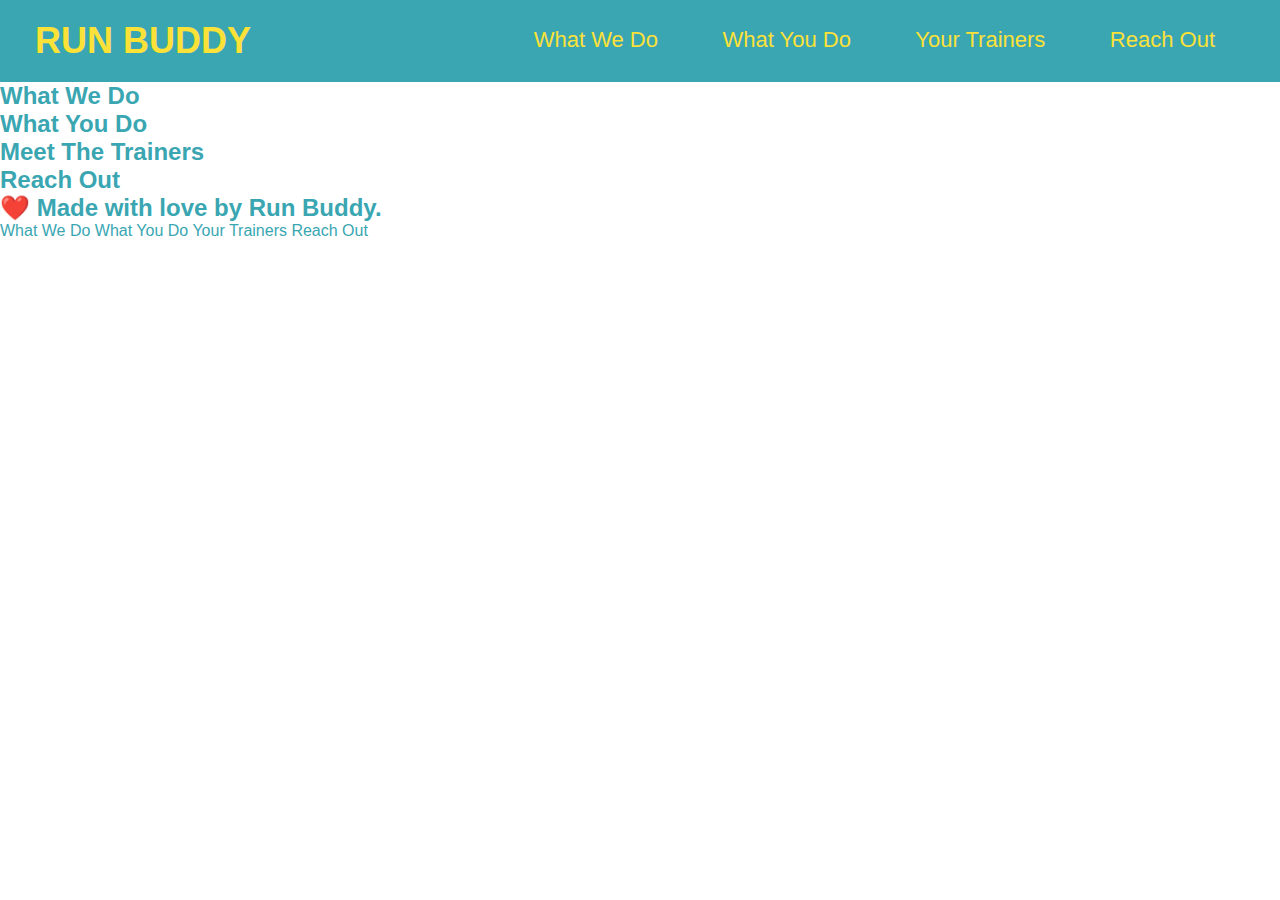
==== index.html @ e6f94eba "navigation-bar-styling" ====
<!DOCTYPE html>
<html lang="en">
    <head>
        <link rel="stylesheet" href="./assets/css/style.css" />
        <meta charset="UTF-8" />
        <title>Run Buddy</title>
    </head>
    <body>
        <!--navigation-->
        <header>
            <h1>
                <a href="/">RUN BUDDY<a/>
            </h1>
            <nav> 
                <!--Unordered list element-->
                <ul>
                    <!--List item element-->
                    <li>
                        <!--Anchor element-->
                        <a href="#what-we-do">What We Do</a>  
                    </li>
                    <li>
                        <a href="#what-you-do">What You Do</a>
                    </li>
                    <li>
                        <a href="#your-trainers">Your Trainers</a>
                    </li>
                    <li>
                        <a href="#reach-out">Reach Out</a>
                    </li>
                </ul>
             </nav>
        </header>

         <!--hero/jumbotron-->
         <section>
         </section>

         <!--"what we do" section-->
         <section>
            <h2>What We Do</h2>
         </section>

         <!--"what you do"-->
         <section>
             <h2>What You Do</h2>
         </section>

         <!--"meet the trainers"-->
         <section>
             <h2>Meet The Trainers</h2>
         </section>

         <!--"reach out" section-->
         <section>
             <h2>Reach Out</h2>
         </section>

         <!--footer-->
         <footer>
             <h2>❤️ Made with love by Run Buddy.</h2>
         </footer>
        What We Do What You Do Your Trainers Reach Out
    </body>
</html>
---- assets/css/style.css ----
* {
    margin: 0;
    padding: 0;
}
header {
    padding: 20px 35px;
    background-color: #39a6b2;
}
body {
    /* I'm a CSS comment */
    color: #39a6b2;
    font-family: "Helvetica", Arial, sans-serif;
  }
header h1 {
    font-weight: bold;
    font-size: 36px;
    color: #fce138;
    margin: 0;
    display: inline;
}
header a {
    text-decoration: none;
    color: #fce138;
}
header nav {
    float: right;
    margin: 7px 0;
}
header nav ul li{
    display: inline;
}
header nav ul li a{
    margin: 0 30px;
    font-weight: lighter;
    font-size: 22px;
}
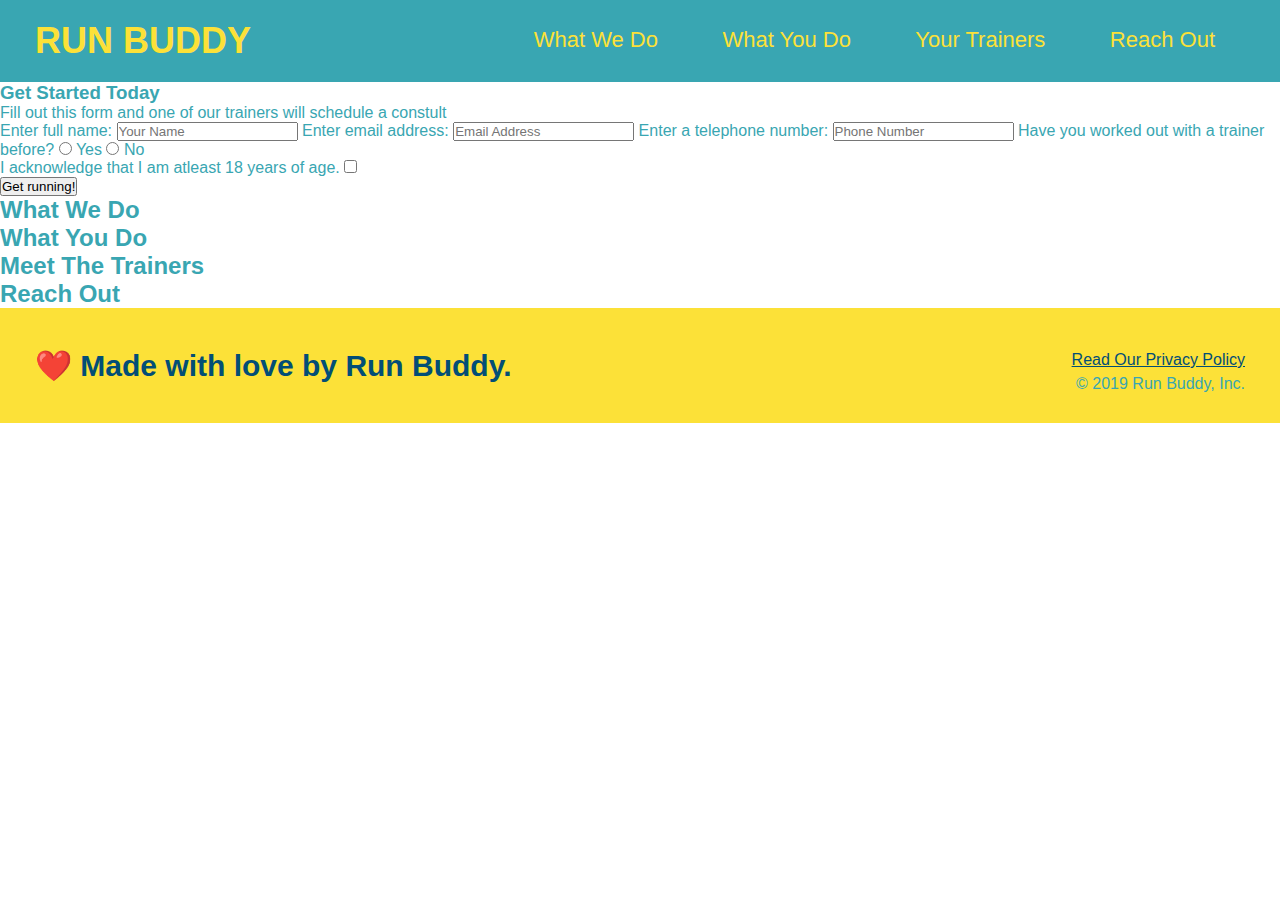
==== commit a690735d: "hero-form" ====
--- a/index.html
+++ b/index.html
@@ -34,7 +34,37 @@
 
          <!--hero/jumbotron-->
          <section>
+             <div> 
+                 <h3>Get Started Today</h3>
+                 <p>Fill out this form and one of our trainers will schedule a constult</p>
+            <!--Add form element-->
+            <form>
+                <label for="name">Enter full name:</label>
+                <input type="text" placeholder="Your Name" name="name" id="name" />
+                <label for="email">Enter email address:</label>
+                <input type="email" placeholder="Email Address" name="email" id="email" />
+                <label for="phone">Enter a telephone number:</label>
+                <Input type="tel" placeholder="Phone Number" name="phone" id="phone"
+                <p>
+                    Have you worked out with a trainer before?
+                    <input type="radio" name="trainer-confirm" id="trainer-yes" />
+                    <label for="trainer-yes">Yes</label>
+                    <input type="radio" name="trainer-confirm" id="trainer-no" />
+                    <label for="trainer-no">No</label>
+                </p>
+                <p>
+                    <label for="checkbox">
+                        I acknowledge that I am atleast 18 years of age.
+                    </label>
+                    <input type="checkbox" name="age-confirm" id="checkbox" />
+                </p>
+                <button type="submit">
+                    Get running!
+                </button>
+            </form>
+             </div>
          </section>
+         <!--end hero-->
 
          <!--"what we do" section-->
          <section>
@@ -59,7 +89,10 @@
          <!--footer-->
          <footer>
              <h2>❤️ Made with love by Run Buddy.</h2>
+             <div>
+                 <a href="#">Read Our Privacy Policy</a><br />
+                 &copy; 2019 Run Buddy, Inc.
+             </div>
          </footer>
-        What We Do What You Do Your Trainers Reach Out
     </body>
 </html>--- a/assets/css/style.css
+++ b/assets/css/style.css
@@ -1,6 +1,7 @@
 * {
     margin: 0;
     padding: 0;
+    box-sizing: border-box;
 }
 header {
     padding: 20px 35px;
@@ -34,4 +35,22 @@
     font-weight: lighter;
     font-size: 22px;
 }
-  +footer {
+    background: #fce138;
+    width: 100%;
+    padding: 40px 35px;
+}
+  footer h2 {
+      display: inline;
+      color: #024e76;
+      font-size: 30px;
+      margin: 0;
+  }
+  footer div {
+      float: right;
+      line-height: 1.5;
+      text-align: right;
+  }
+  footer a {
+      color: #024e76;
+  }
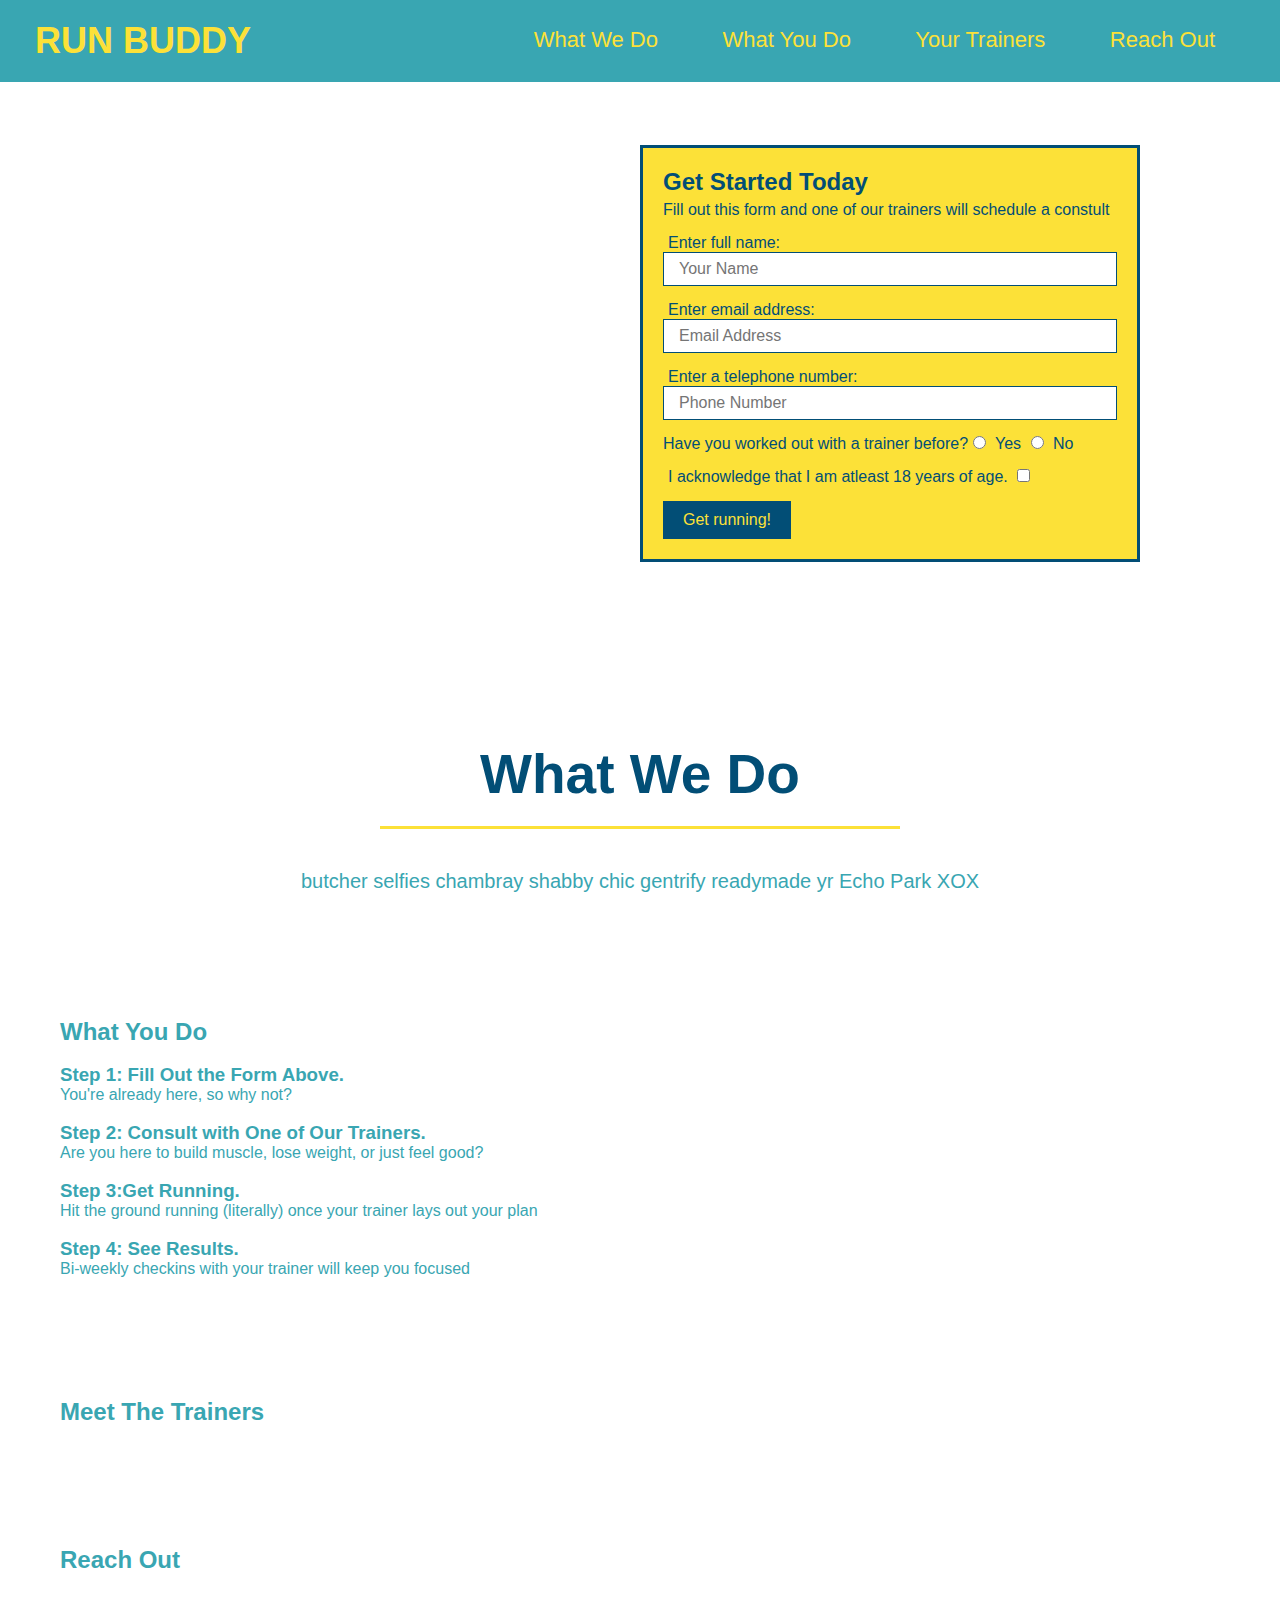
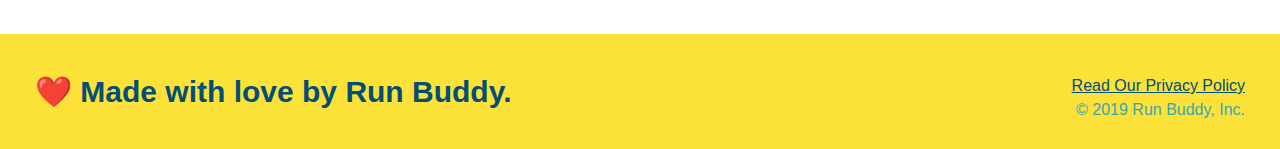
==== commit 201eb1bf: "style what we do section" ====
--- a/index.html
+++ b/index.html
@@ -33,18 +33,18 @@
         </header>
 
          <!--hero/jumbotron-->
-         <section>
-             <div> 
+         <section class="hero">
+             <div class="hero-form"> 
                  <h3>Get Started Today</h3>
                  <p>Fill out this form and one of our trainers will schedule a constult</p>
             <!--Add form element-->
             <form>
                 <label for="name">Enter full name:</label>
-                <input type="text" placeholder="Your Name" name="name" id="name" />
+                <input class="form-input" type="text" placeholder="Your Name" name="name" id="name" />
                 <label for="email">Enter email address:</label>
-                <input type="email" placeholder="Email Address" name="email" id="email" />
+                <input class="form-input" type="email" placeholder="Email Address" name="email" id="email" />
                 <label for="phone">Enter a telephone number:</label>
-                <Input type="tel" placeholder="Phone Number" name="phone" id="phone"
+                <input class="form-input" type="tel" placeholder="Phone Number" name="phone" id="phone"
                 <p>
                     Have you worked out with a trainer before?
                     <input type="radio" name="trainer-confirm" id="trainer-yes" />
@@ -67,13 +67,41 @@
          <!--end hero-->
 
          <!--"what we do" section-->
-         <section>
+         <section id="what-we-do" class="intro">
             <h2>What We Do</h2>
+            <p>
+                butcher selfies chambray shabby chic gentrify readymade yr Echo Park XOX
+            </p>
          </section>
 
          <!--"what you do"-->
-         <section>
+         <section id="what-you-do">
              <h2>What You Do</h2>
+
+             <div>
+                   <!--insert this img element-->
+                   <img src="./assets/images/step-1.svg" alt=""/>
+                 <h3>Step 1: Fill Out the Form Above.</h3>
+                 <p>You're already here, so why not?</p>
+             </div>
+
+             <div>
+                 <img src="./assets/images/step-2.svg" alt="">
+                 <h3>Step 2: Consult with One of Our Trainers.</h3>
+                 <p>Are you here to build muscle, lose weight, or just feel good?</p>
+             </div>
+
+             <div>
+                 <img src="./assets/images/step-3.svg" alt="">
+                 <h3>Step 3:Get Running.</h3>
+                 <p>Hit the ground running (literally) once your trainer lays out your plan</p>
+             </div>
+
+             <div>
+                 <img src="./assets/images/step-4.svg" alt="">
+                 <h3>Step 4: See Results.</h3>
+                 <p>Bi-weekly checkins with your trainer will keep you focused</p>
+             </div>
          </section>
 
          <!--"meet the trainers"-->
--- a/assets/css/style.css
+++ b/assets/css/style.css
@@ -54,3 +54,82 @@
   footer a {
       color: #024e76;
   }
+  section {
+      padding: 60px;
+  }
+
+  /* Hero Style Start */
+  .hero {
+      background-image: url("../images/hero-bg.jpg");
+      height: 600px;
+      background-size: cover;
+      background-position: center;
+      position: relative;
+  }
+
+  .hero-form button {
+    color: #fce138;
+    background-color: #024e76;
+    border: none;
+    padding: 10px 20px;
+    font-size: 16px;   
+}
+  /* Hero Style End */
+
+  .hero-form {
+      background-color: #fce138;
+      padding: 20px;
+      width: 500px;
+      color: #024e76;
+      border-style: solid;
+      border-width: 3px;
+      border-color: #024e76;
+      position: absolute;
+      bottom: 120px;
+      right: 140px;
+  }
+
+  .hero-form h3 {
+      font-size: 24px;
+      margin: 0;
+  }
+
+  .hero-form p {
+      margin: 5px 0 15px 0;
+  }
+
+  .form-input {
+      border: 1px solid #024e76;
+      display: block;
+      padding: 7px 15px;
+      font-size: 16px;
+      color: #024e76;
+      width: 100%;
+      margin-bottom: 15px;
+  }
+
+  .hero-form label {
+      margin: 0 5px;
+  }
+
+.intro {
+    text-align: center;
+}
+
+.intro h2 {
+    font-size: 55px;
+    color: #024e76;
+    margin-bottom: 35px;
+    padding: 0 100px 20px 100px;
+    border-bottom: 3px solid;
+    border-color: #fce138;
+    display: inline-block;
+}
+
+.intro p {
+    line-height: 1.7;
+    color: #39a6b2;
+    width: 80%;
+    font-size: 20px;
+    margin: 0 auto;
+}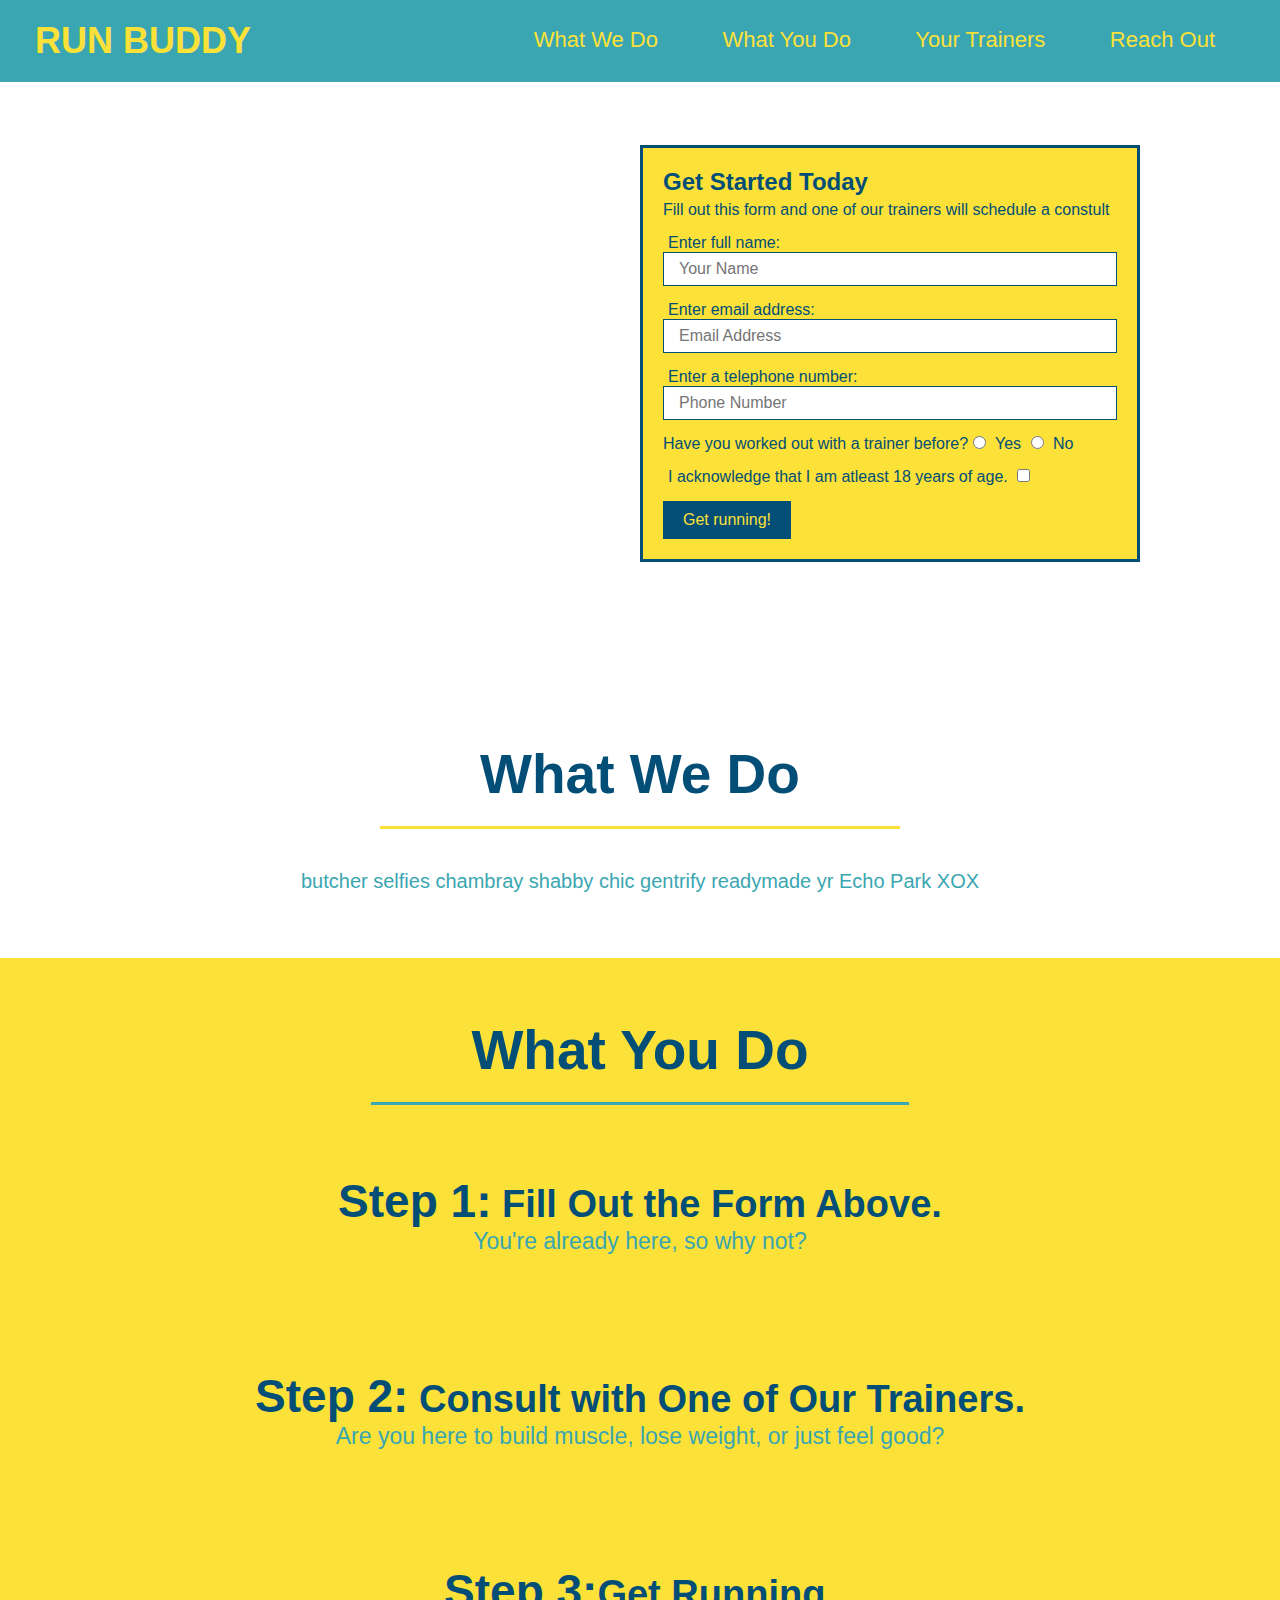
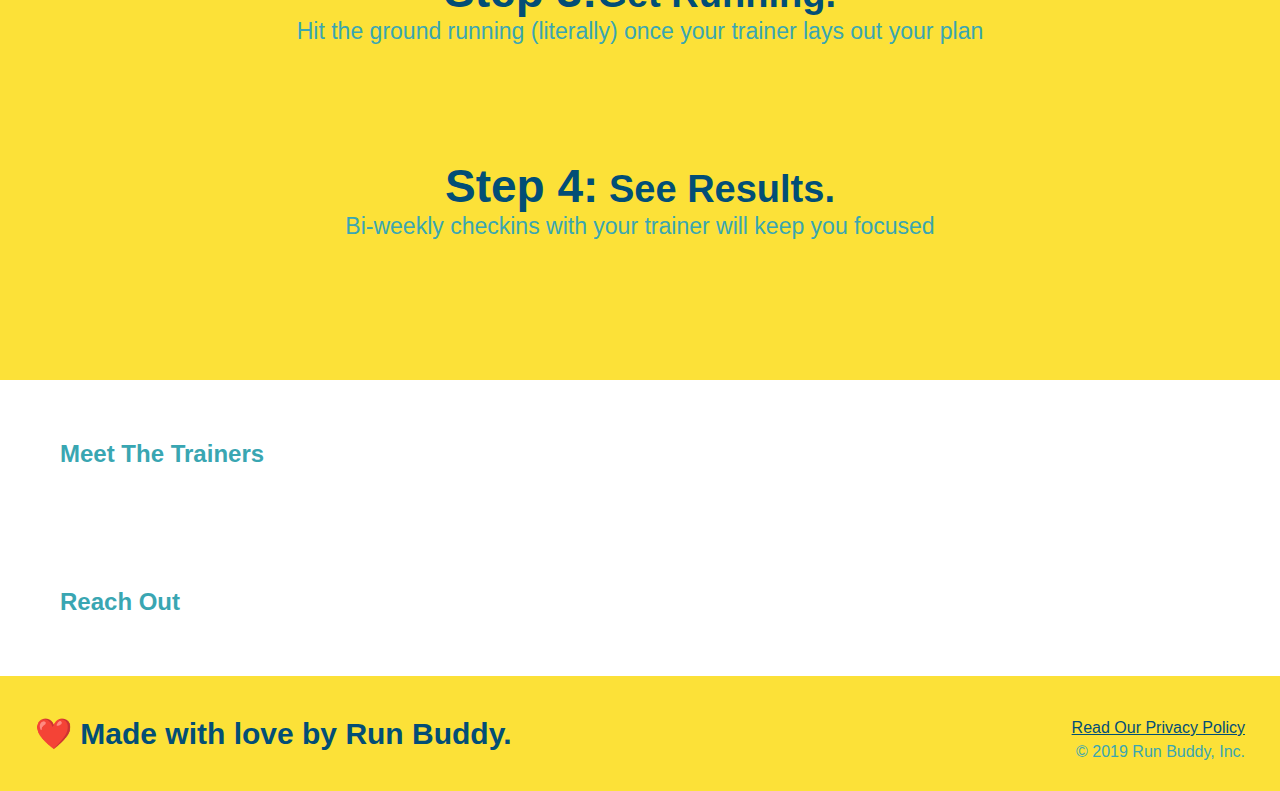
==== commit f9d61aee: "style what you do section" ====
--- a/index.html
+++ b/index.html
@@ -68,38 +68,38 @@
 
          <!--"what we do" section-->
          <section id="what-we-do" class="intro">
-            <h2>What We Do</h2>
+            <h2 class="section-title primary-border">What We Do</h2>
             <p>
                 butcher selfies chambray shabby chic gentrify readymade yr Echo Park XOX
             </p>
          </section>
 
          <!--"what you do"-->
-         <section id="what-you-do">
-             <h2>What You Do</h2>
+         <section id="what-you-do" class="steps">
+             <h2 class="section-title secondary-border">What You Do</h2>
 
              <div>
                    <!--insert this img element-->
                    <img src="./assets/images/step-1.svg" alt=""/>
-                 <h3>Step 1: Fill Out the Form Above.</h3>
+                 <h3>Step 1:<span> Fill Out the Form Above.</span></h3>
                  <p>You're already here, so why not?</p>
              </div>
 
              <div>
                  <img src="./assets/images/step-2.svg" alt="">
-                 <h3>Step 2: Consult with One of Our Trainers.</h3>
+                 <h3>Step 2:<span> Consult with One of Our Trainers.</span></h3>
                  <p>Are you here to build muscle, lose weight, or just feel good?</p>
              </div>
 
              <div>
                  <img src="./assets/images/step-3.svg" alt="">
-                 <h3>Step 3:Get Running.</h3>
+                 <h3>Step 3:<span>Get Running.</span></h3>
                  <p>Hit the ground running (literally) once your trainer lays out your plan</p>
              </div>
 
              <div>
                  <img src="./assets/images/step-4.svg" alt="">
-                 <h3>Step 4: See Results.</h3>
+                 <h3>Step 4:<span> See Results.</span></h3>
                  <p>Bi-weekly checkins with your trainer will keep you focused</p>
              </div>
          </section>
--- a/assets/css/style.css
+++ b/assets/css/style.css
@@ -116,20 +116,56 @@
     text-align: center;
 }
 
-.intro h2 {
-    font-size: 55px;
-    color: #024e76;
-    margin-bottom: 35px;
-    padding: 0 100px 20px 100px;
-    border-bottom: 3px solid;
-    border-color: #fce138;
-    display: inline-block;
-}
-
 .intro p {
     line-height: 1.7;
     color: #39a6b2;
     width: 80%;
     font-size: 20px;
     margin: 0 auto;
+}
+
+.steps {
+    text-align: center;
+    background: #fce138;
+}
+
+.section-title {
+    font-size: 55px;
+    color: #024e76;
+    margin-bottom: 35px;
+    padding: 0 100px 20px 100px;
+    display: inline-block;
+    border-bottom: 3px solid;
+}
+
+.primary-border {
+    border-color: #fce138;
+}
+
+.secondary-border {
+    border-color: #39a6b2;
+}
+
+.steps div {
+margin-bottom: 80px;
+}
+
+.steps img {
+    width: 15%;
+    margin: 10px 0;
+}
+
+.steps h3 {
+    color: #024e76;
+    font-size: 46px;
+    margin-top: 10px;
+}
+
+.steps p {
+    color: #39a6b2;
+    font-size: 23px;
+}
+
+.steps span {
+    font-size: 38px;
 }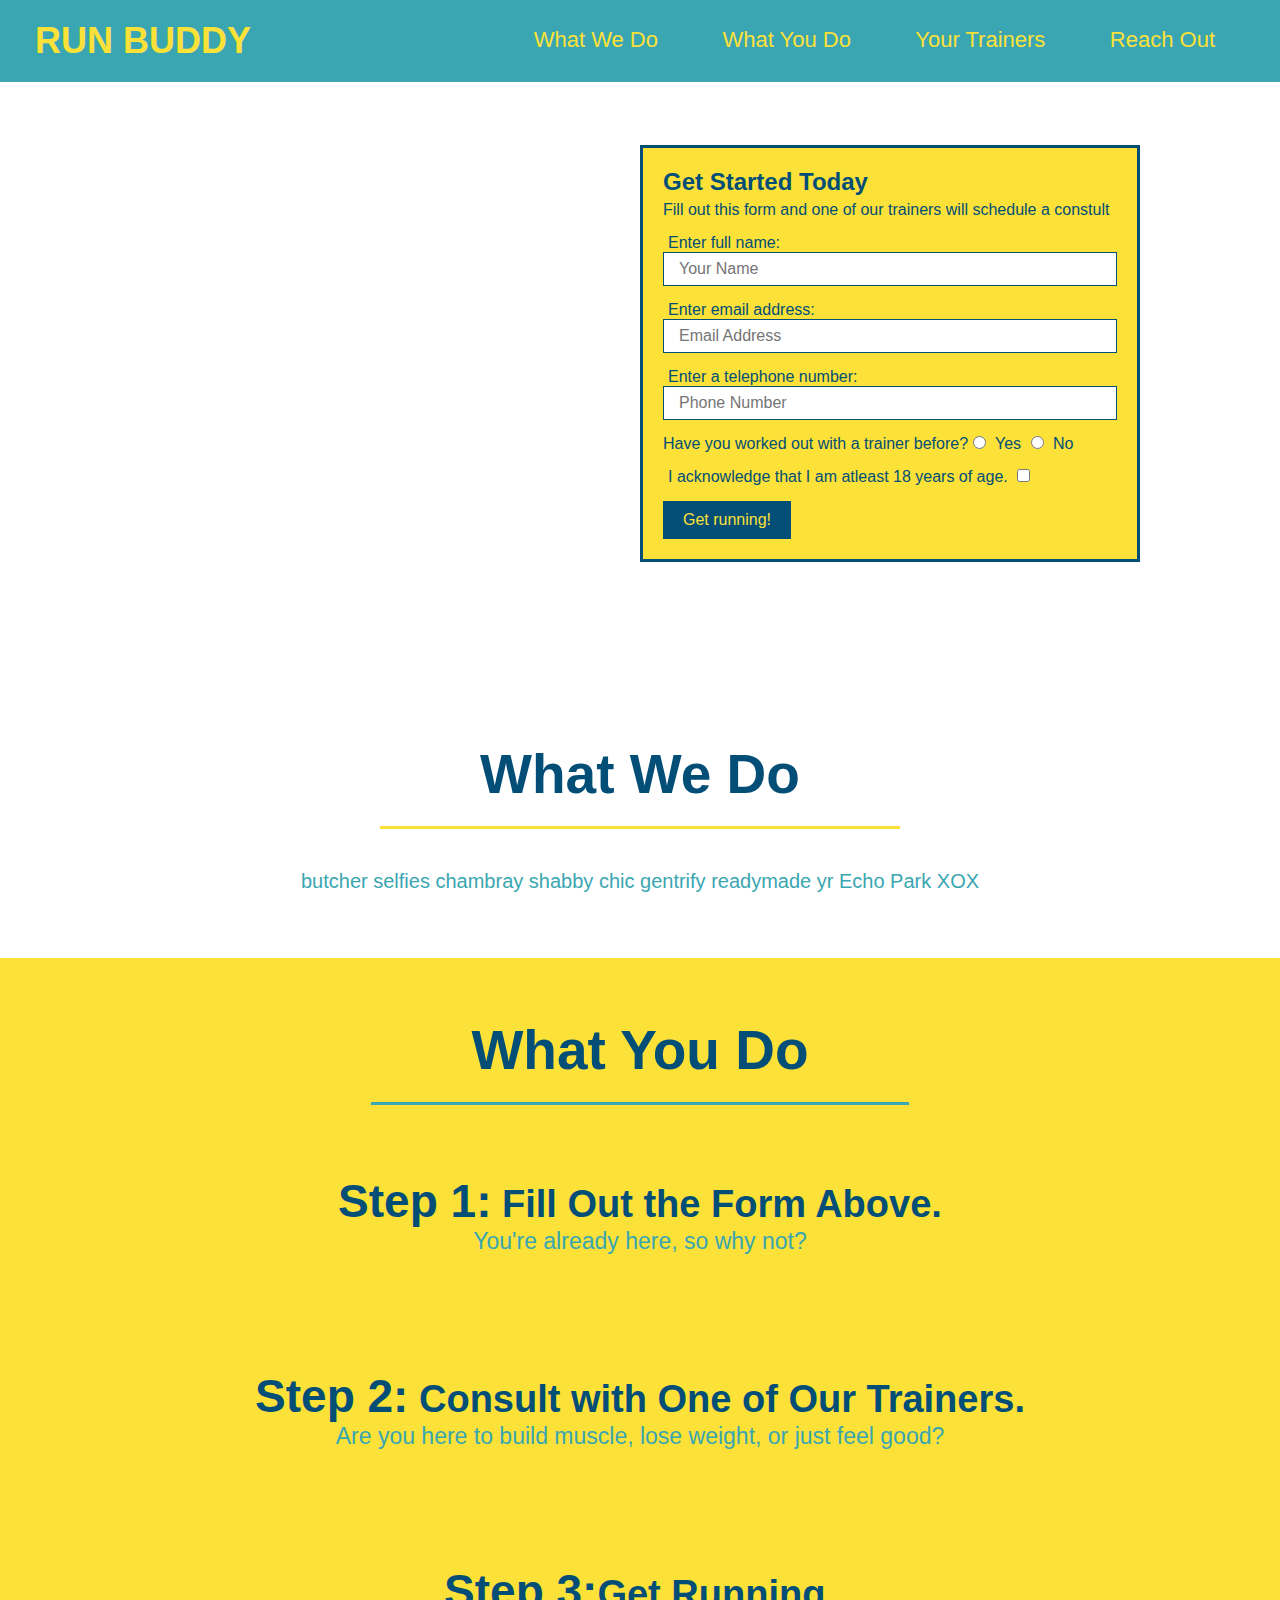
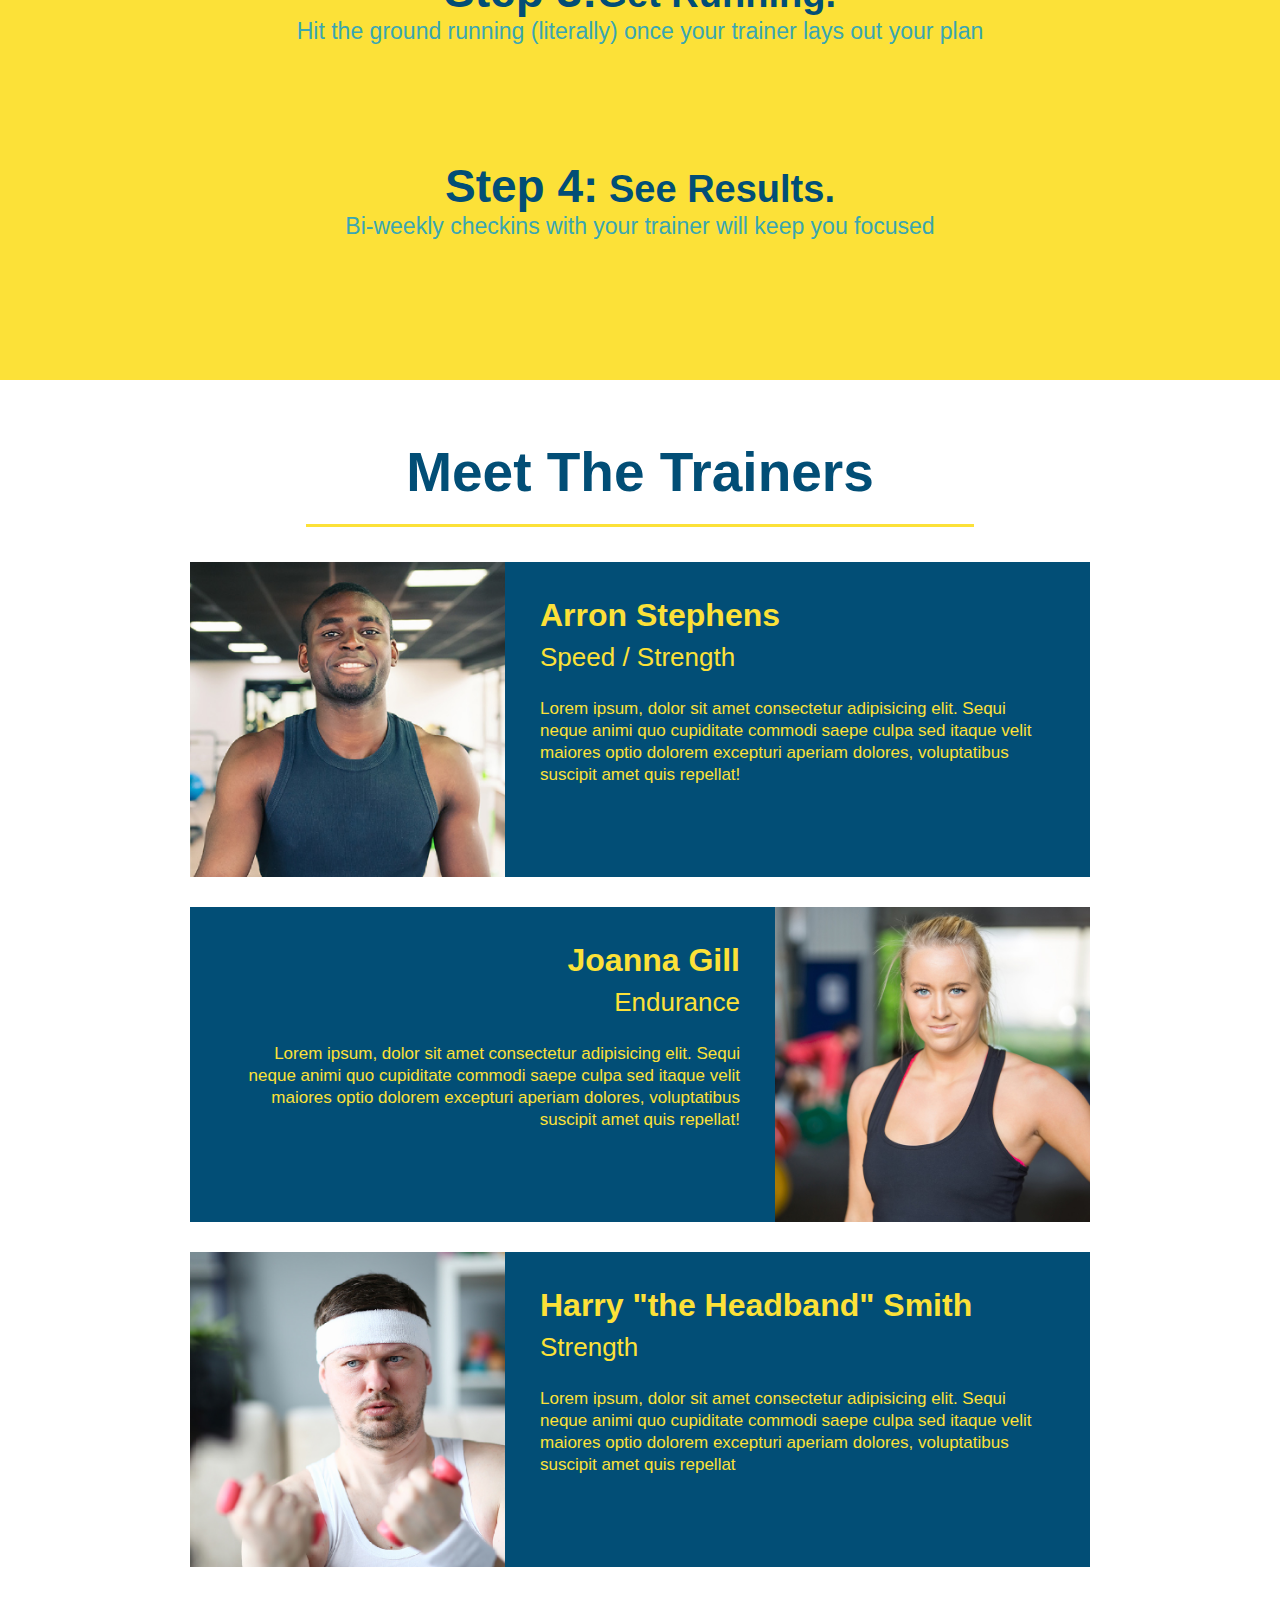
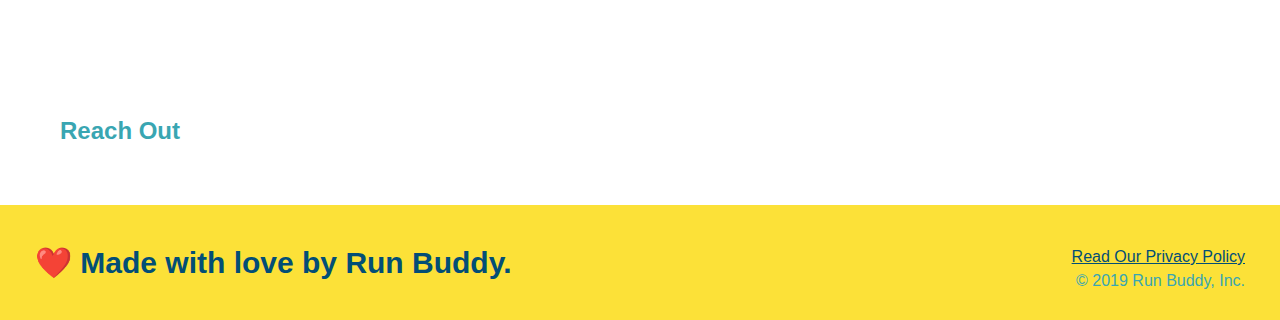
==== commit c6948939: "meet the trainers section" ====
--- a/index.html
+++ b/index.html
@@ -105,8 +105,42 @@
          </section>
 
          <!--"meet the trainers"-->
-         <section>
-             <h2>Meet The Trainers</h2>
+         <section id="your-trainers" class="trainers">
+             <h2 class="section-title primary-border">Meet The Trainers</h2>
+                 <article class="trainer">
+                      <img src="./assets/images/trainer-1.jpg" alt="Arron Stephens in his workout clothes, ready to pump iron "/>
+                     <div class="trainer-bio text-left">
+                        <h3>Arron Stephens</h3>
+                      <h4>Speed / Strength</h4>
+                     <p>
+                        Lorem ipsum, dolor sit amet consectetur adipisicing elit. Sequi neque animi quo cupiditate commodi saepe culpa sed
+                        itaque velit maiores optio dolorem excepturi aperiam dolores, voluptatibus suscipit amet quis repellat!</p>
+                     </div>
+                 </article>
+                 <!--second trainer bio-->
+                 <article class="trainer">
+                    <div class="trainer-bio text-right">
+                        <h3>Joanna Gill</h3>
+                        <h4>Endurance</h4>
+                        <p>
+                            Lorem ipsum, dolor sit amet consectetur adipisicing elit. Sequi neque animi quo cupiditate commodi saepe culpa sed
+                            itaque velit maiores optio dolorem excepturi aperiam dolores, voluptatibus suscipit amet quis repellat!
+                        </p>
+                    </div>
+                    <img src="./assets/images/trainer-2.jpg" alt="Joanna Gill cooling off after a workout"/>
+                 </article>
+                 <!--third trainer bio-->
+                 <article class="trainer">
+                    <img src="./assets/images/trainer-3.jpg" alt="Harry Smith wearing a headband and lifting comically small pink weights"/>
+                    <div class="trainer-bio text-left">
+                        <h3>Harry "the Headband" Smith</h3>
+                        <h4>Strength</h4>
+                        <p>
+                            Lorem ipsum, dolor sit amet consectetur adipisicing elit. Sequi neque animi quo cupiditate commodi saepe culpa sed
+                            itaque velit maiores optio dolorem excepturi aperiam dolores, voluptatibus suscipit amet quis repellat
+                        </p>
+                    </div>
+                 </article>
          </section>
 
          <!--"reach out" section-->
--- a/assets/css/style.css
+++ b/assets/css/style.css
@@ -168,4 +168,54 @@
 
 .steps span {
     font-size: 38px;
-}+}
+
+.trainers {
+    text-align: center;
+}
+.trainer {
+    width: 900px;
+    margin: 0 auto 30px auto;
+    background: #024e76;
+    color: #fce138;
+    overflow: auto;
+}
+
+.trainer img {
+    width: 35%;
+    float: left;
+}
+
+.trainer-bio {
+    padding: 35px;
+    float: left;
+    width: 65%;
+}
+ 
+.text-left {
+    text-align: left;
+}
+
+.text-right {
+    text-align: right;
+}
+
+.trainer-bio h3 {
+    font-size: 32px;
+    margin-bottom: 8px;
+}
+
+.trainer-bio h4 {
+    font-weight: lighter;
+    font-size: 26px;
+    margin-bottom: 25px;
+}
+
+.trainer-bio p {
+    font-size: 17px;
+    line-height: 1.3;
+}
+
+
+
+
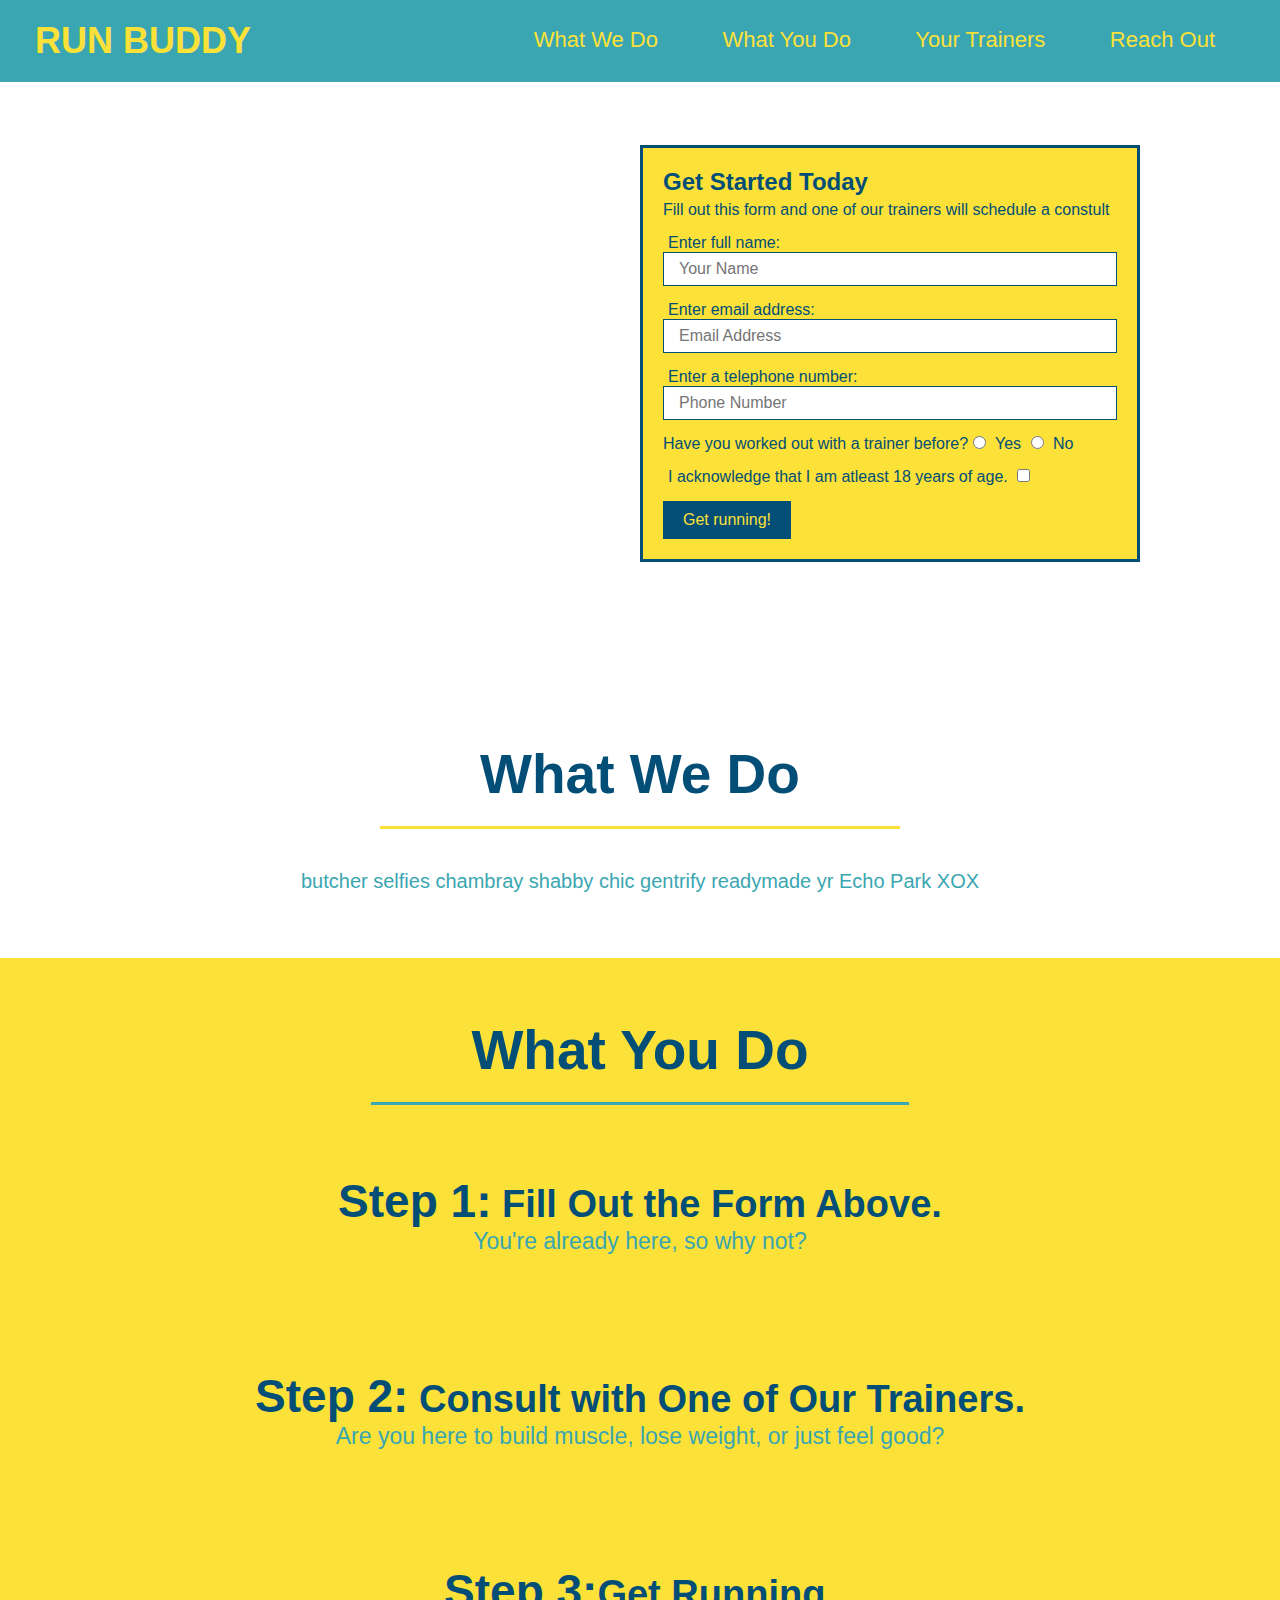
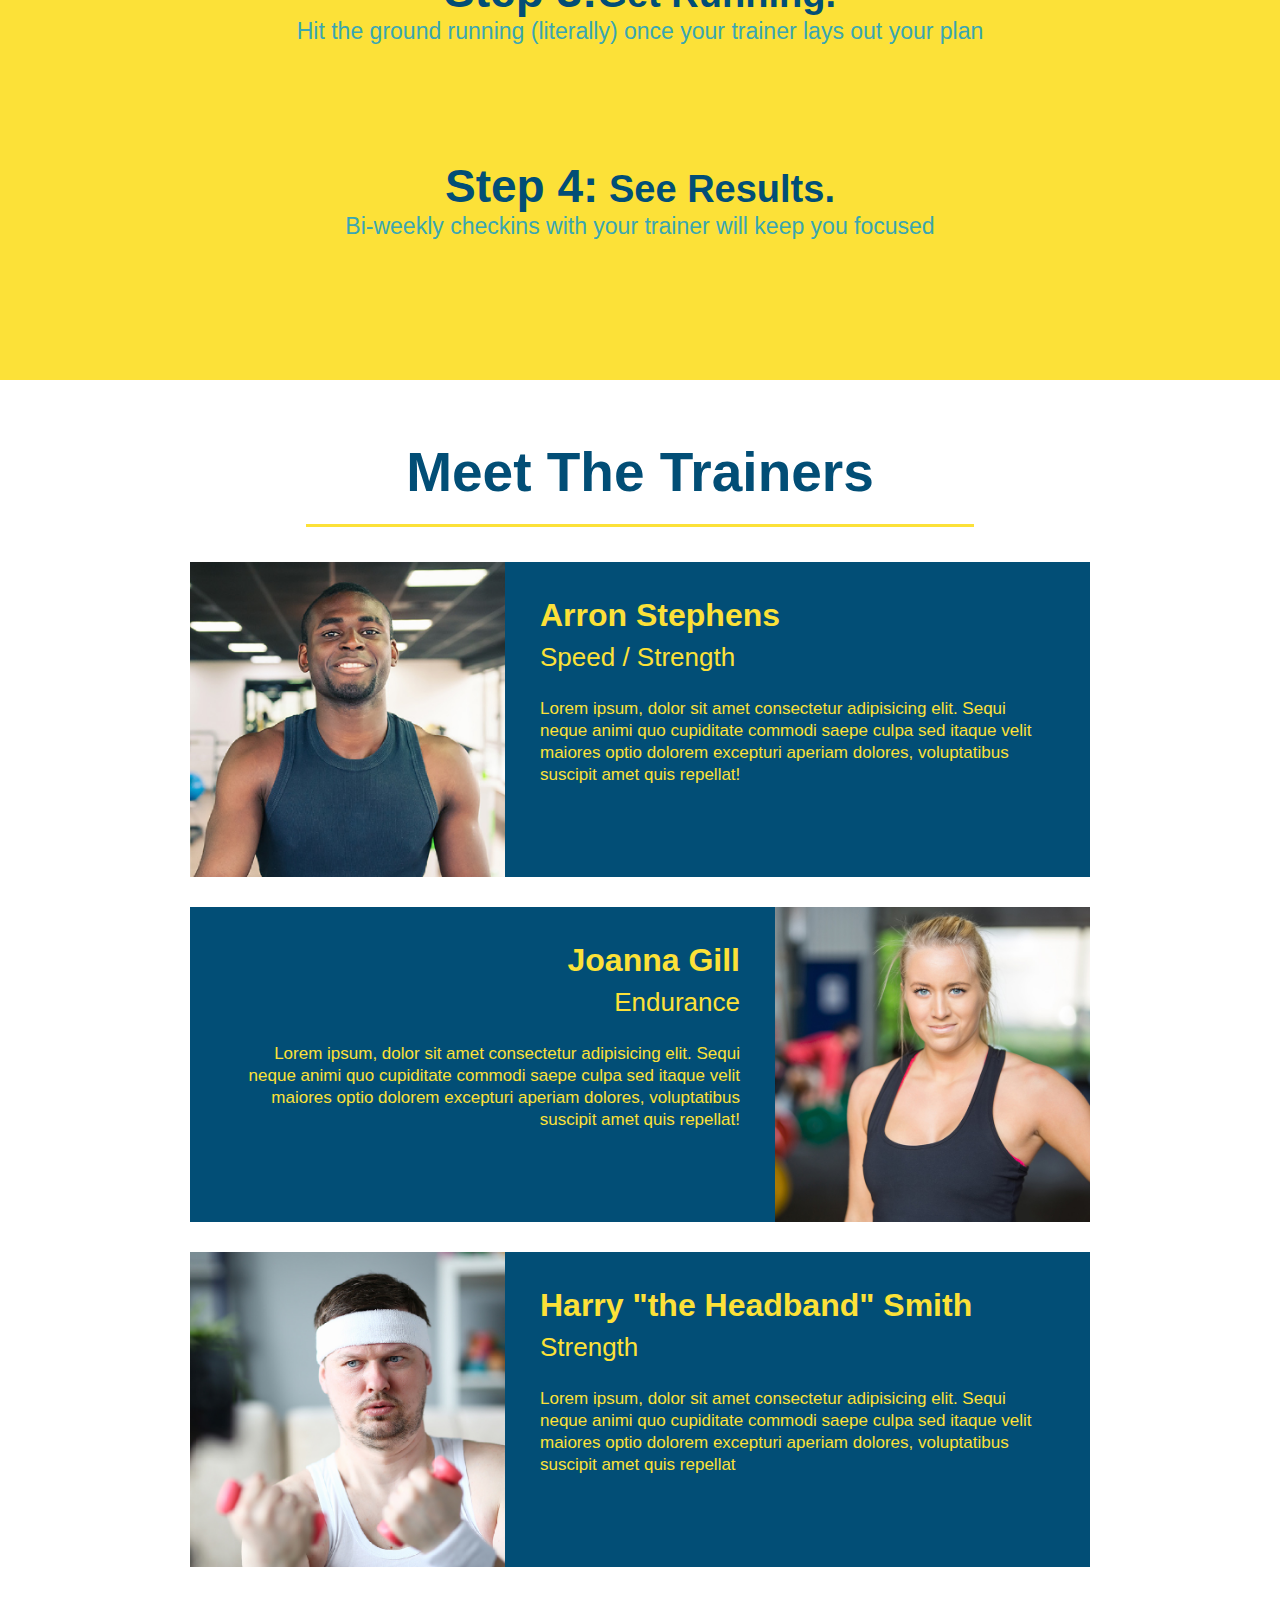
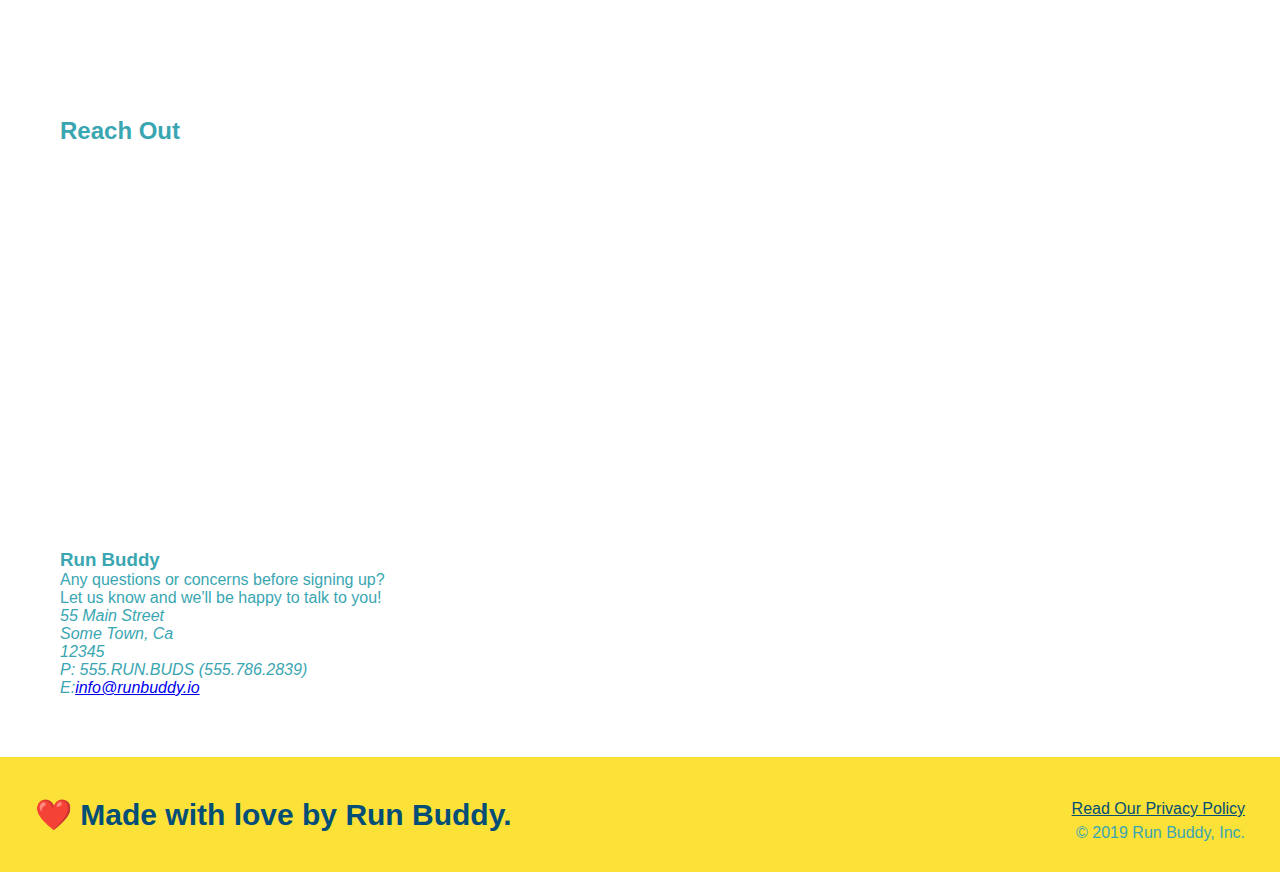
==== commit 4ebf0137: "add iframe" ====
--- a/index.html
+++ b/index.html
@@ -146,6 +146,25 @@
          <!--"reach out" section-->
          <section>
              <h2>Reach Out</h2>
+             <div class="contact-info">                 
+                 <iframe src="https://www.google.com/maps/embed?pb=!1m18!1m12!1m3!1d25870.850889934183!2d-78.90664446044921!3d35.852525500000006!2m3!1f0!2f0!3f0!3m2!1i1024!2i768!4f13.1!3m3!1m2!1s0x89acee8c7e4b50bb%3A0x8d3b252c70f61e1e!2sRTP%20Trails!5e0!3m2!1sen!2sus!4v1645240672889!5m2!1sen!2sus" 
+                 width="400" height="400" style="border:0;" allowfullscreen="" loading="lazy"></iframe>
+            </div>
+            <div>
+                <h3>Run Buddy</h3>
+                <p>
+                    Any questions or concerns before signing up?
+                    <br/>
+                    Let us know and we'll be happy to talk to you!
+                </p>
+                <address>
+                    55 Main Street <br/>
+                    Some Town, Ca <br/>
+                    12345<br/>
+                    P: 555.RUN.BUDS (555.786.2839)<br/>
+                    E:<a href="mailto:info@runbuddy.io">info@runbuddy.io</a>
+                </address>
+            </div>
          </section>
 
          <!--footer-->
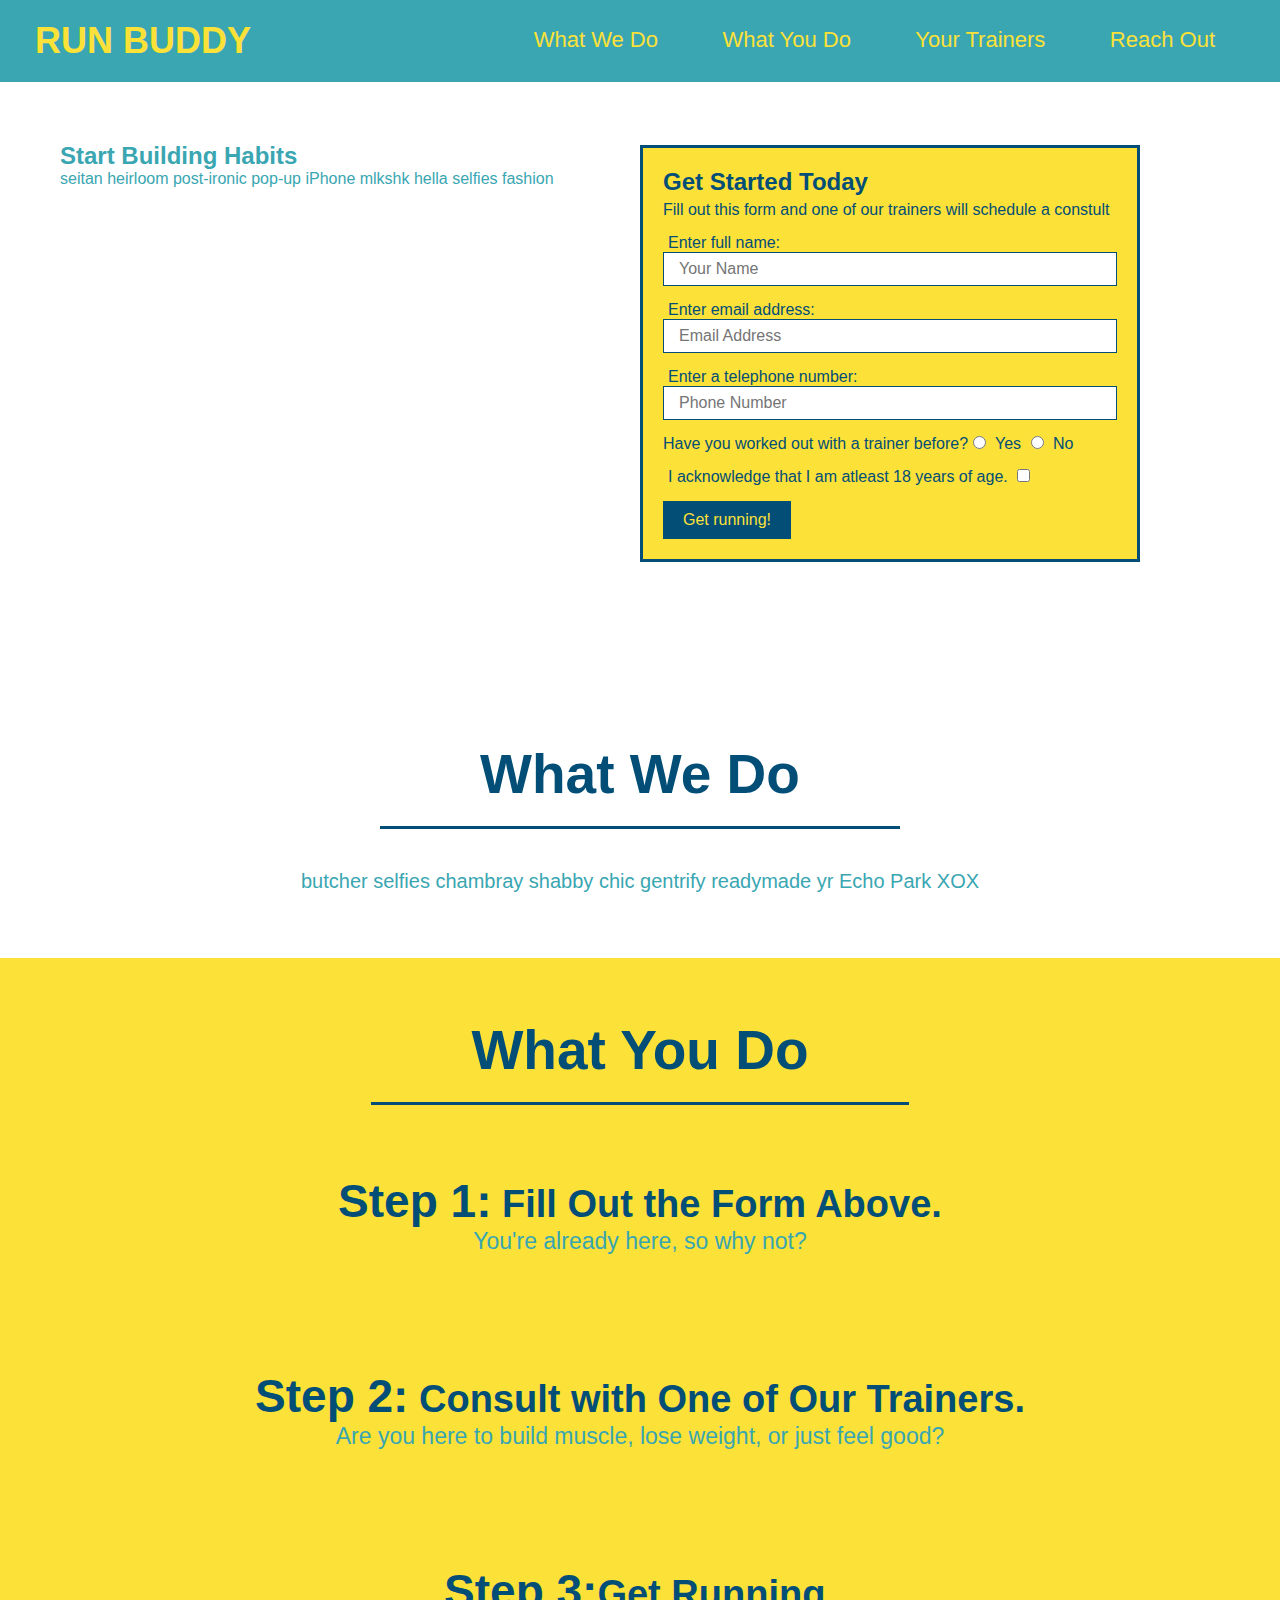
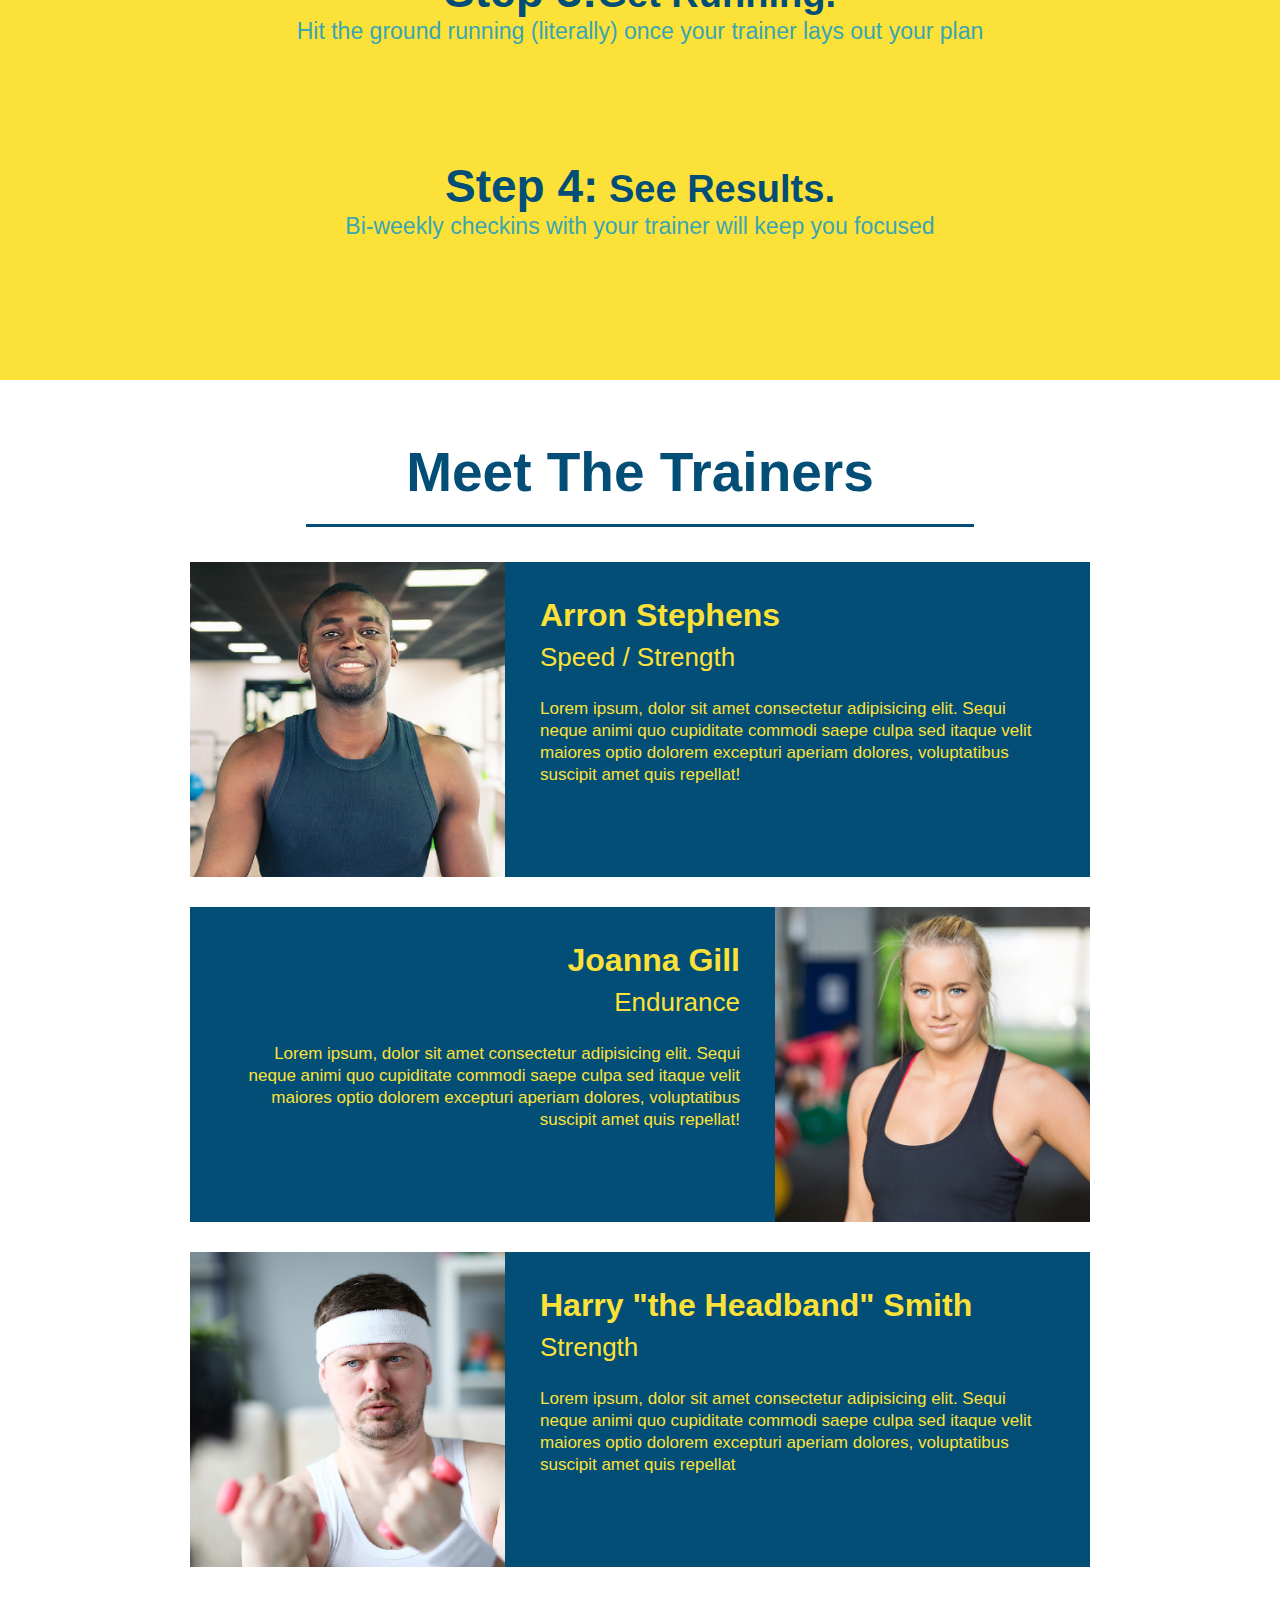
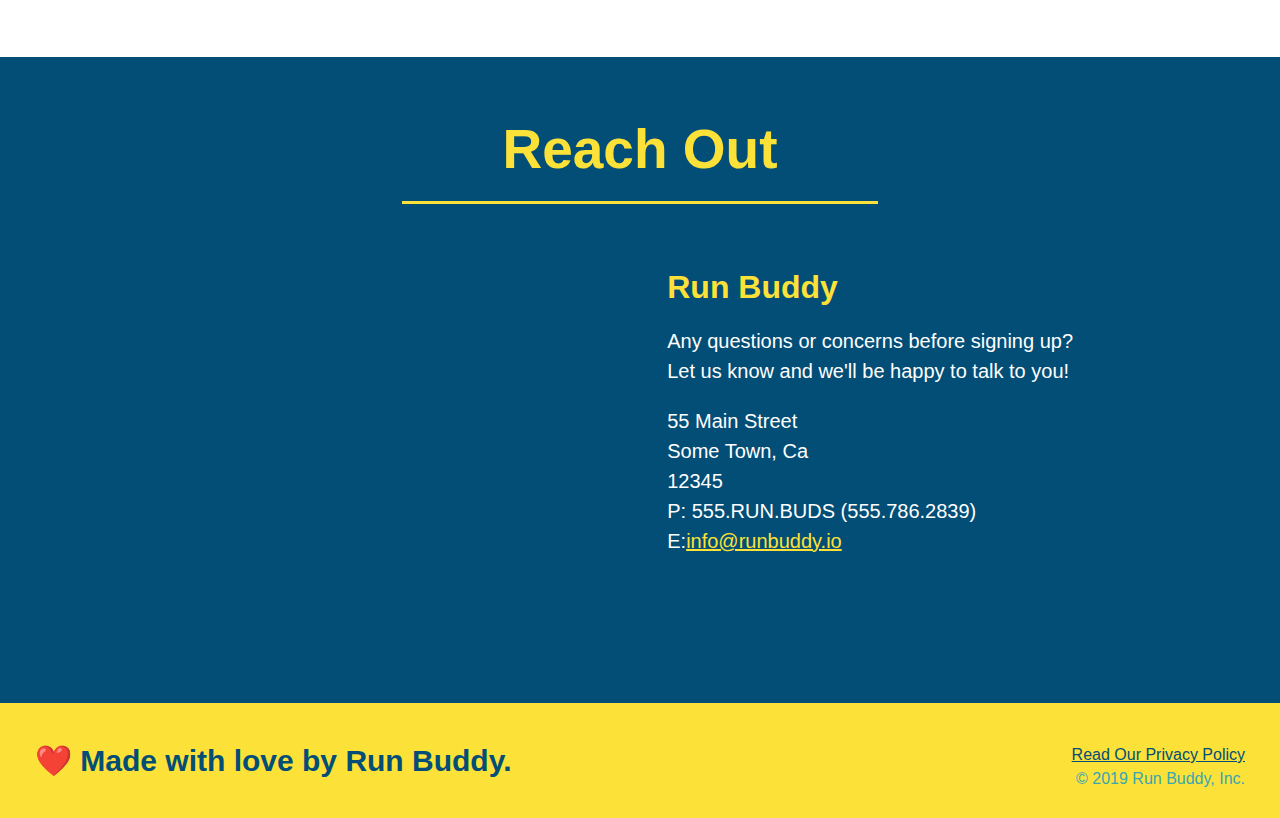
==== commit f82eca49: "add content to hero, replace image" ====
--- a/index.html
+++ b/index.html
@@ -34,6 +34,12 @@
 
          <!--hero/jumbotron-->
          <section class="hero">
+             <div class="hero-cta">
+                 <H2>Start Building Habits</H2>
+                 <p>
+                     seitan heirloom post-ironic pop-up iPhone mlkshk hella selfies fashion
+                 </p>
+             </div>
              <div class="hero-form"> 
                  <h3>Get Started Today</h3>
                  <p>Fill out this form and one of our trainers will schedule a constult</p>
@@ -144,34 +150,35 @@
          </section>
 
          <!--"reach out" section-->
-         <section>
-             <h2>Reach Out</h2>
+         <section id="reach-out" class="contact">
+             <h2 class="section-title secondary-border">Reach Out</h2>
              <div class="contact-info">                 
                  <iframe src="https://www.google.com/maps/embed?pb=!1m18!1m12!1m3!1d25870.850889934183!2d-78.90664446044921!3d35.852525500000006!2m3!1f0!2f0!3f0!3m2!1i1024!2i768!4f13.1!3m3!1m2!1s0x89acee8c7e4b50bb%3A0x8d3b252c70f61e1e!2sRTP%20Trails!5e0!3m2!1sen!2sus!4v1645240672889!5m2!1sen!2sus" 
                  width="400" height="400" style="border:0;" allowfullscreen="" loading="lazy"></iframe>
+                 <div>
+                    <h3>Run Buddy</h3>
+                    <p>
+                        Any questions or concerns before signing up?
+                        <br/>
+                        Let us know and we'll be happy to talk to you!
+                    </p>
+                    <address>
+                        55 Main Street <br/>
+                        Some Town, Ca <br/>
+                        12345<br/>
+                        P: 555.RUN.BUDS (555.786.2839)<br/>
+                        E:<a href="mailto:info@runbuddy.io">info@runbuddy.io</a>
+                    </address>
+                </div>
             </div>
-            <div>
-                <h3>Run Buddy</h3>
-                <p>
-                    Any questions or concerns before signing up?
-                    <br/>
-                    Let us know and we'll be happy to talk to you!
-                </p>
-                <address>
-                    55 Main Street <br/>
-                    Some Town, Ca <br/>
-                    12345<br/>
-                    P: 555.RUN.BUDS (555.786.2839)<br/>
-                    E:<a href="mailto:info@runbuddy.io">info@runbuddy.io</a>
-                </address>
-            </div>
+
          </section>
 
          <!--footer-->
          <footer>
              <h2>❤️ Made with love by Run Buddy.</h2>
              <div>
-                 <a href="#">Read Our Privacy Policy</a><br />
+                 <a href="./privacy-policy.html">Read Our Privacy Policy</a><br />
                  &copy; 2019 Run Buddy, Inc.
              </div>
          </footer>
--- a/assets/css/style.css
+++ b/assets/css/style.css
@@ -216,6 +216,53 @@
     line-height: 1.3;
 }
 
-
-
-
+.section-title {
+    font-size: 55px;
+    display: inline-block;
+    padding: 0 100px 20px 100px;
+    border-bottom: 3px solid;
+    margin-bottom: 35px;
+    color: #024e76;
+}
+
+/* REACH OUT STYLE START*/
+.contact {
+    text-align: center;
+    background: #024e76
+}
+
+.contact h2 {
+    color: #fce138;
+}
+
+.contact-info iframe {
+    width: 400px;
+    height: 400px;
+}
+
+.contact-info div {
+    width: 410px;
+    display: inline-block;
+    vertical-align: top;
+    text-align: left;
+    margin: 30px 0 0 60px;
+    color: white;
+}
+
+.contact-info h3 {
+    color: #fce138;
+    font-size: 32px;
+}
+
+.contact-info p, .contact-info address {
+margin: 20px 0;
+line-height: 1.5;
+font-size: 20px;
+font-style: normal;
+}
+
+.contact-info a {
+    color: #fce138;
+}
+
+/* REACH OUT STYLES END */
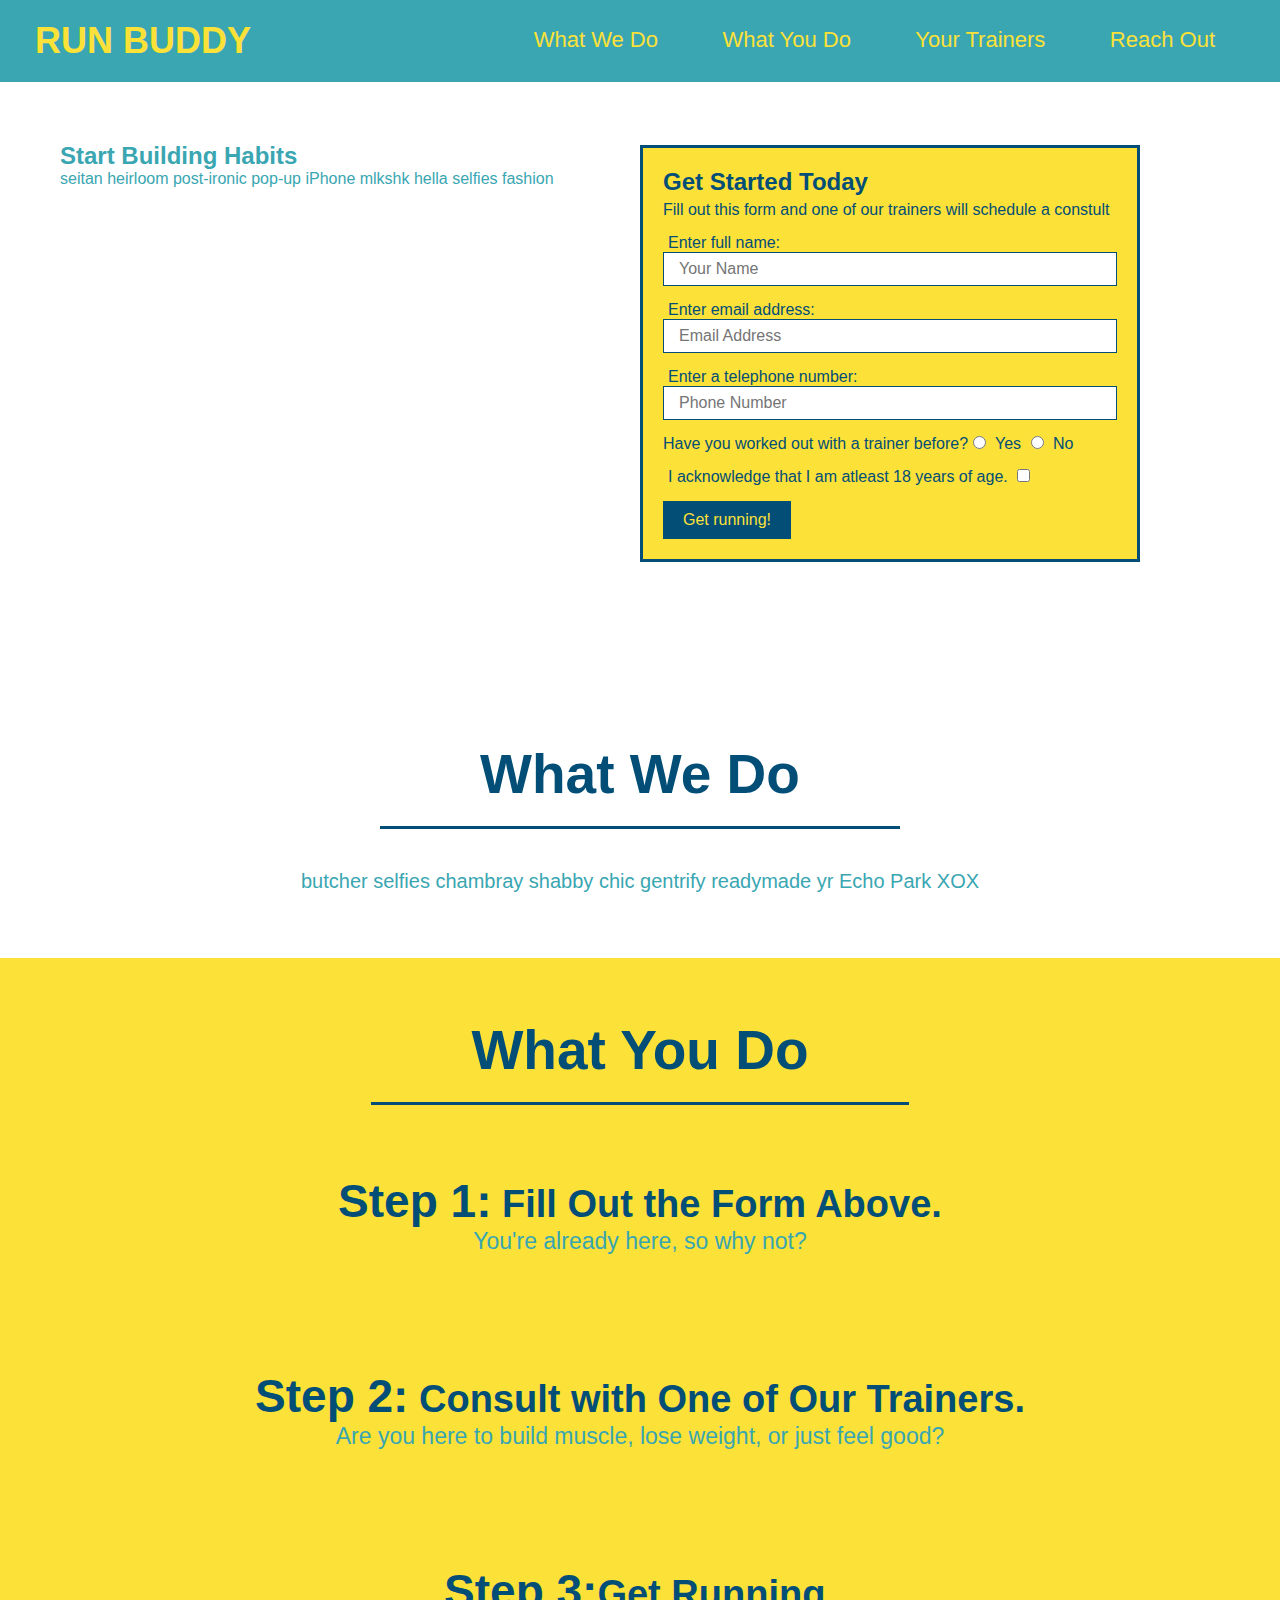
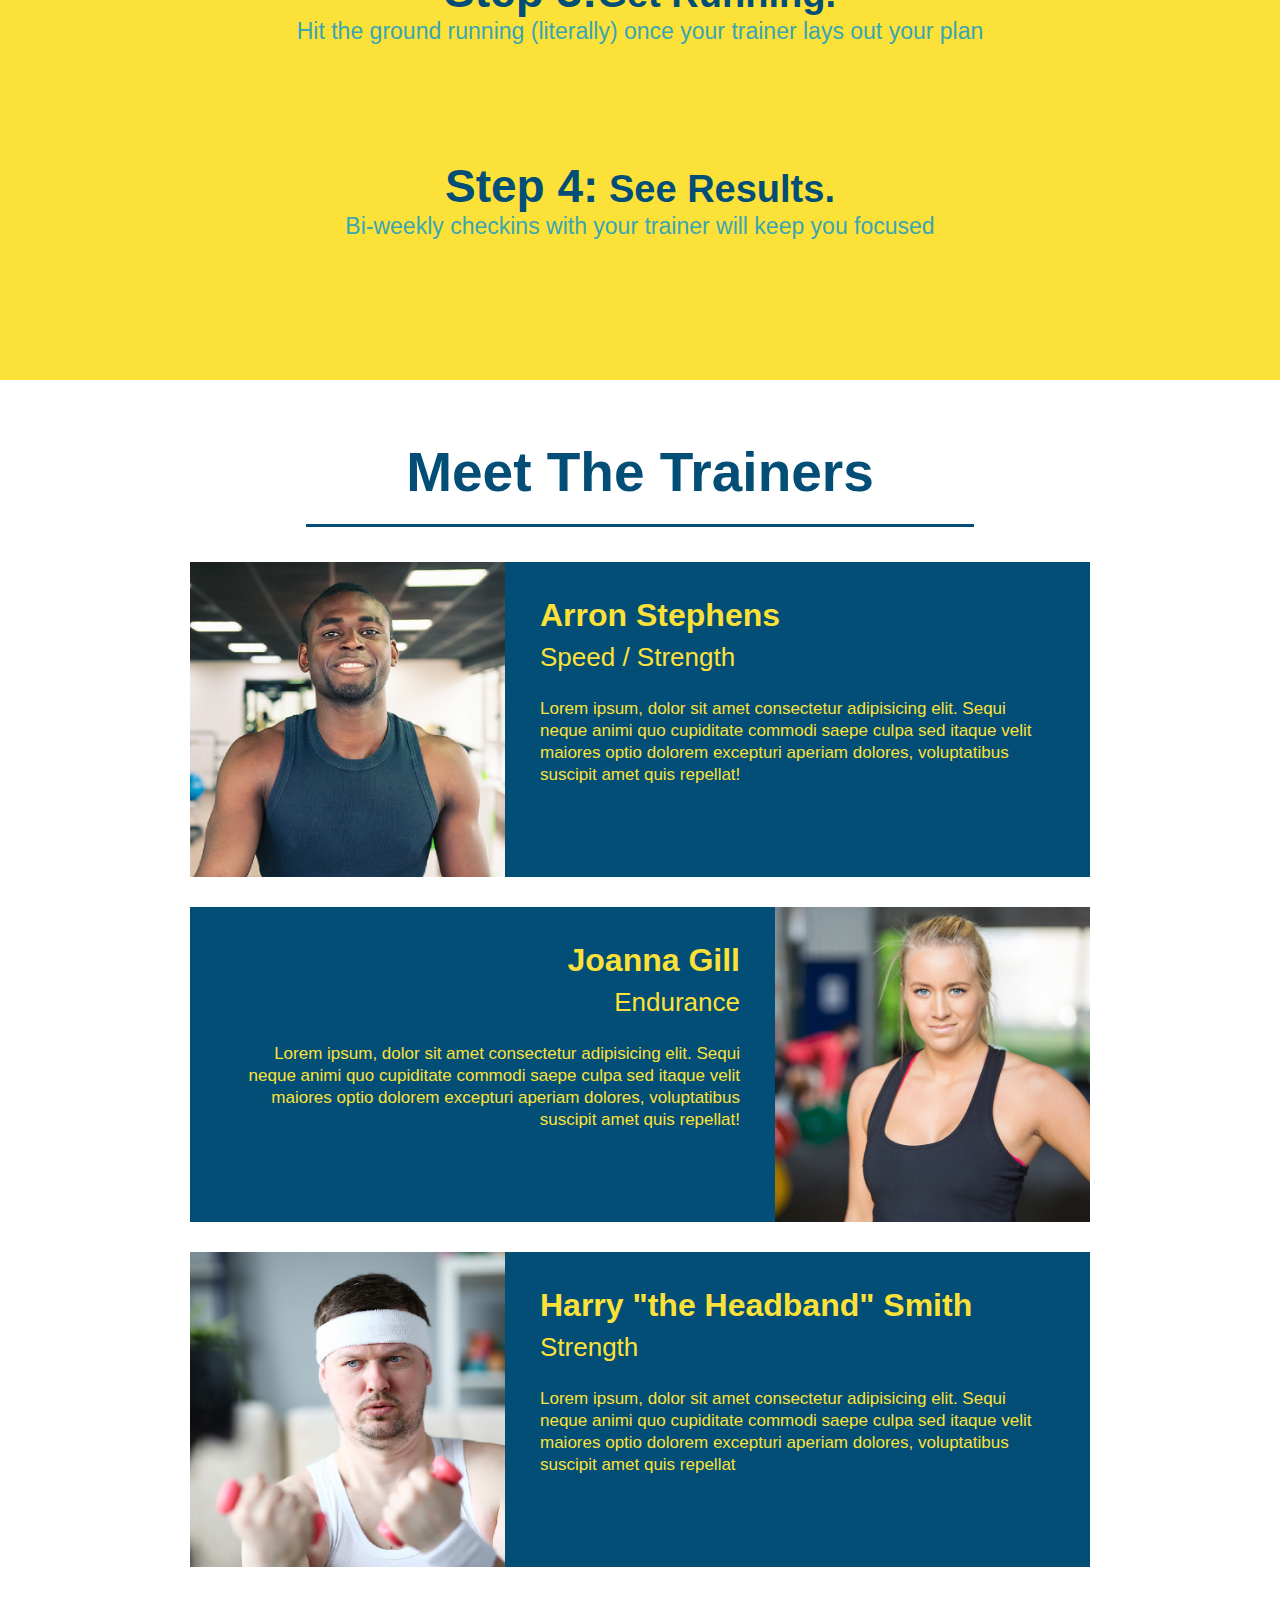
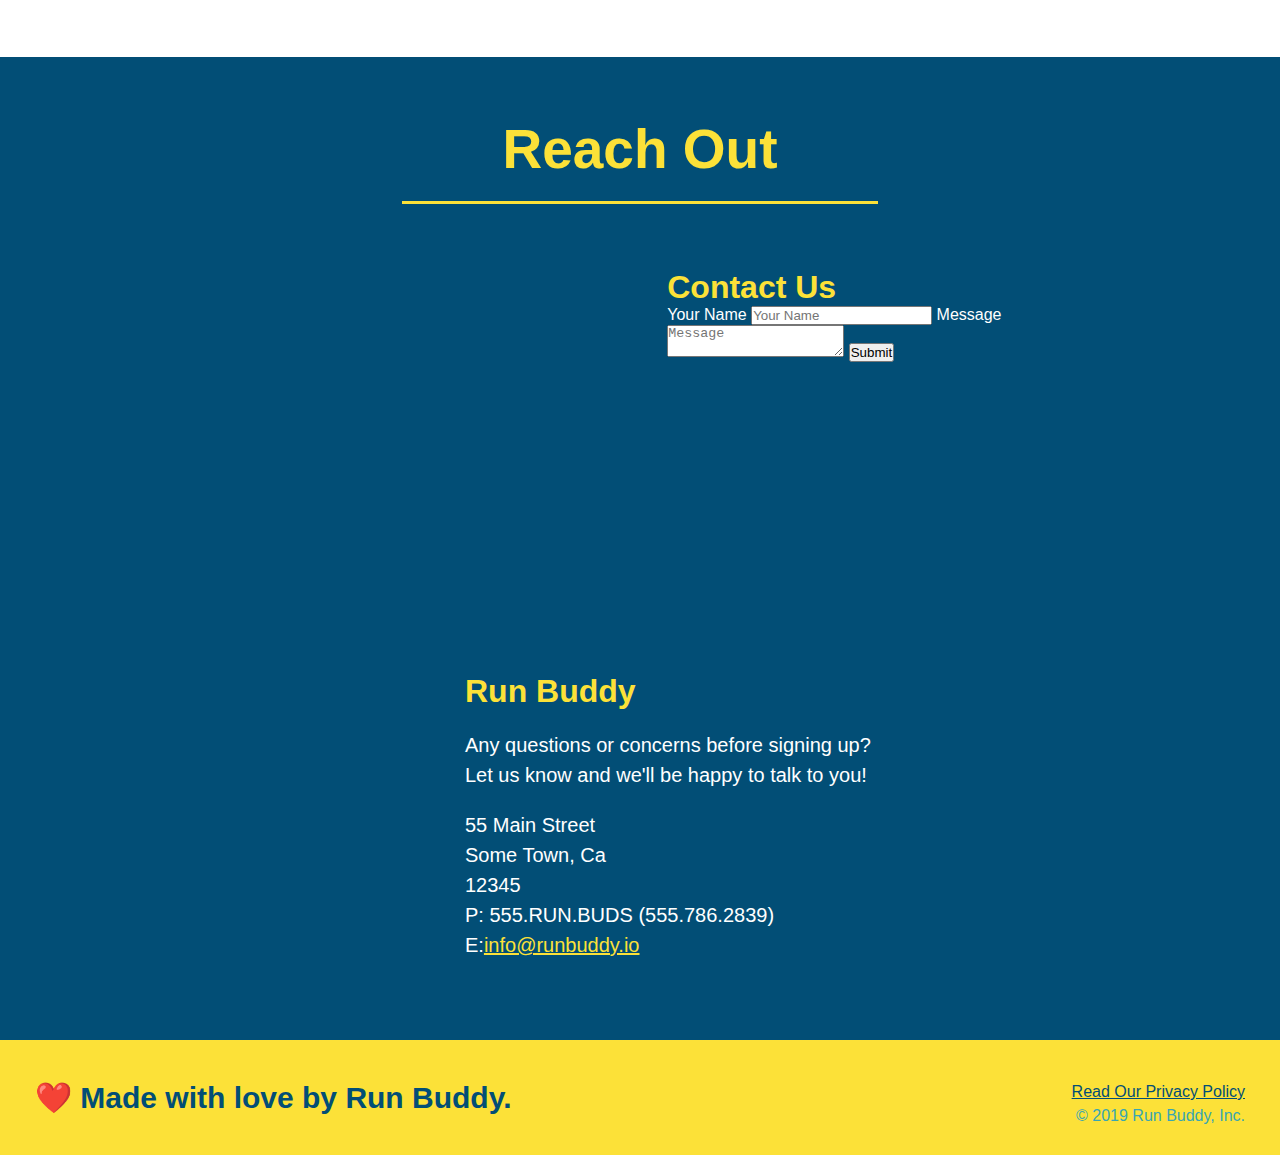
==== commit c6b47a2f: "add contact form" ====
--- a/index.html
+++ b/index.html
@@ -156,6 +156,18 @@
                  <iframe src="https://www.google.com/maps/embed?pb=!1m18!1m12!1m3!1d25870.850889934183!2d-78.90664446044921!3d35.852525500000006!2m3!1f0!2f0!3f0!3m2!1i1024!2i768!4f13.1!3m3!1m2!1s0x89acee8c7e4b50bb%3A0x8d3b252c70f61e1e!2sRTP%20Trails!5e0!3m2!1sen!2sus!4v1645240672889!5m2!1sen!2sus" 
                  width="400" height="400" style="border:0;" allowfullscreen="" loading="lazy"></iframe>
                  <div>
+                     <h3>Contact Us</h3>
+                <form>
+                    <label for="contact-name">Your Name</label>
+                    <input type="text" id="contact-name" placeholder="Your Name"/>
+
+                    <label for="contact-message">Message</label>
+                    <textarea id="contact-message" placeholder="Message"></textarea>
+
+                    <button type="submit">Submit</button>
+                </form>
+                 </div>
+                 <div>
                     <h3>Run Buddy</h3>
                     <p>
                         Any questions or concerns before signing up?
